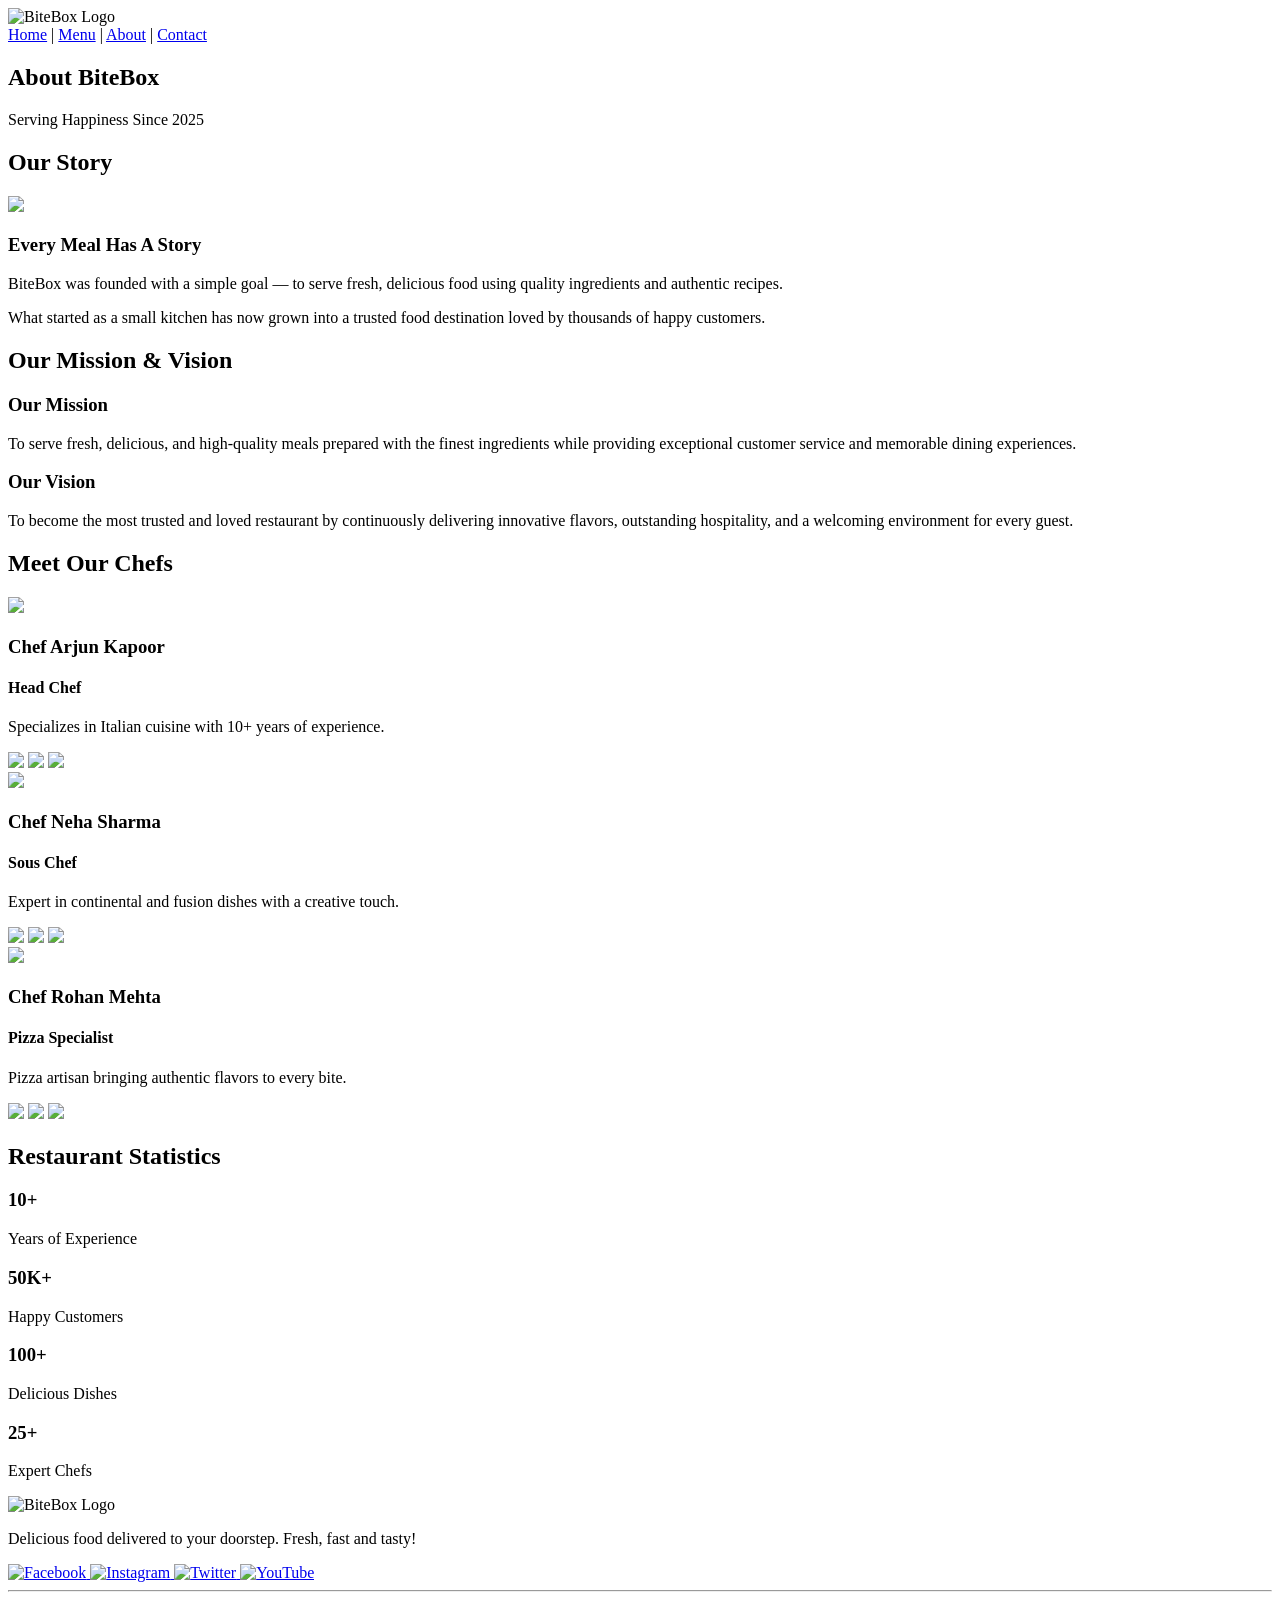
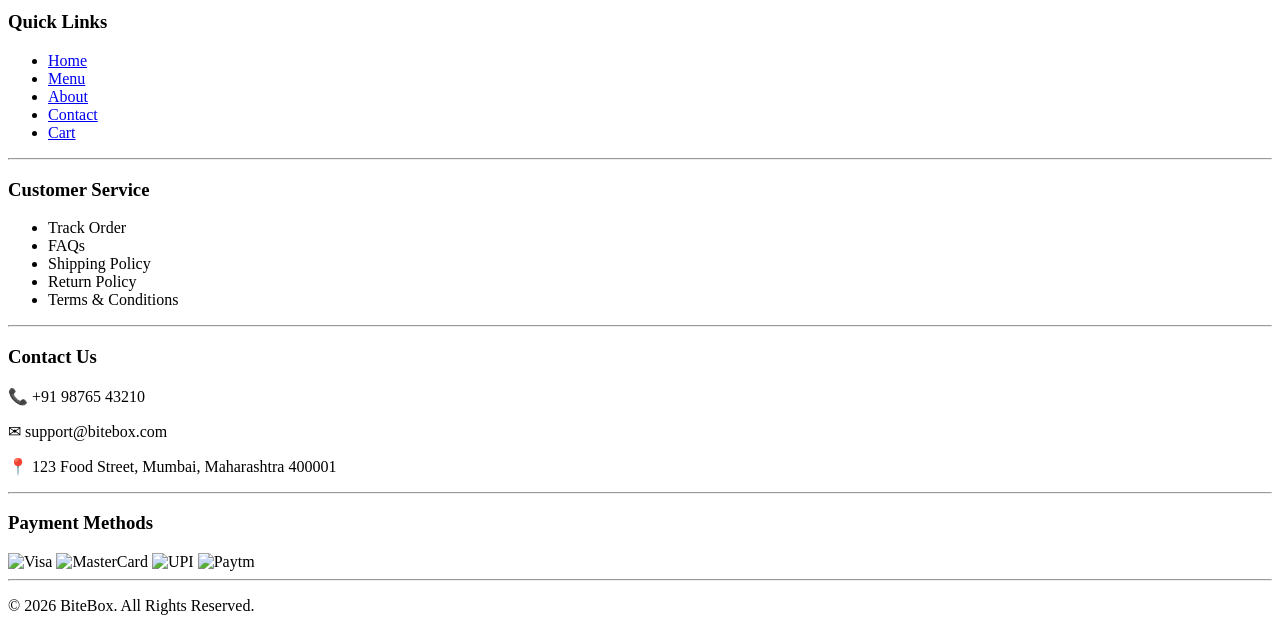
==== about.html @ cb778ef2 "8 complete" ====
<!DOCTYPE html>
<html lang="en">


<head>
    <meta charset="UTF-8">
    <meta name="viewport" content="width=device-width, initial-scale=1.0">
    <title>About - BiteBox</title>
    <link rel="stylesheet" href="css/style.css">
</head>


<body>
    <header>
        <!--Restaurant Name-->
        <img src="assets/images/logo.png" alt="BiteBox Logo" width="150">


        <!--Navigation Menu-->
        <nav>
            <a href="index.html">Home</a>
            |
            <a href="menu.html">Menu</a>
            |
            <a href="about.html">About</a>
            |
            <a href="contact.html">Contact</a>
        </nav>


    </header>






    <!--About Hero section-->
    <section id="about-hero">
        <div class="hero-content">
            <h2>About BiteBox</h2>
            <p> Serving Happiness Since 2025 </p>
        </div>
    </section>


    <!--Our story section -->
    <section id="story">
        <h2>Our Story</h2>
        <article>
            <img src="assets/images/restaurant.png" width="500">


            <div>
                <h3>Every Meal Has A Story</h3>
                <p> BiteBox was founded with a simple goal —
                    to serve fresh, delicious food using quality
                    ingredients and authentic recipes.
                </p>


                <p> What started as a small kitchen has now
                    grown into a trusted food destination loved
                    by thousands of happy customers.
                </p>
            </div>
        </article>
    </section>




    <!--Vision and mission Section-->
    <section id="mission-vision">
        <h2>Our Mission & Vision</h2>
        <div>
            <article>
                <h3>Our Mission</h3>
                <p> To serve fresh, delicious, and high-quality meals
                    prepared with the finest ingredients while providing
                    exceptional customer service and memorable dining
                    experiences.
                </p>
            </article>
            <article>
                <h3>Our Vision</h3>
                <p> To become the most trusted and loved restaurant by
                    continuously delivering innovative flavors, outstanding
                    hospitality, and a welcoming environment for every guest.
                </p>
            </article>
        </div>
    </section>


    <!--Meet our chefs section-->
    <section id="chefs">
        <h2>Meet Our Chefs</h2>
        <div>
            <article>
                <img src="assets/images/chef1.png" width="250">
                <h3>Chef Arjun Kapoor</h3>
                <h4>Head Chef</h4>
                <p> Specializes in Italian cuisine with
                    10+ years of experience.
                </p>
                <div>
                    <img src="assets/icons/facebook.png" width="30">
                    <img src="assets/icons/instagram.png" width="30">
                    <img src="assets/icons/twitter.png" width="30">
                </div>
            </article>


            <article>
                <img src="assets/images/chef2.png" width="250">
                <h3>Chef Neha Sharma</h3>
                <h4>Sous Chef</h4>
                <p> Expert in continental and fusion
                    dishes with a creative touch.
                </p>


                <div>
                    <img src="assets/icons/facebook.png" width="30">
                    <img src="assets/icons/instagram.png" width="30">
                    <img src="assets/icons/twitter.png" width="30">
                </div>
            </article>


            <article>
                <img src="assets/images/chef3.png" width="250">
                <h3>Chef Rohan Mehta</h3>
                <h4>Pizza Specialist</h4>
                <p> Pizza artisan bringing authentic
                    flavors to every bite.
                </p>


                <div>
                    <img src="assets/icons/facebook.png" width="30">
                    <img src="assets/icons/instagram.png" width="30">
                    <img src="assets/icons/twitter.png" width="30">
                </div>
            </article>
        </div>
    </section>





    <!--Restaurant's Stats-->
    <section id="statistics">
        <h2>Restaurant Statistics</h2>
        <div>
            <article>
                <h3>10+</h3>
                <p>Years of Experience</p>
            </article>
            <article>
                <h3>50K+</h3>
                <p>Happy Customers</p>
            </article>
            <article>
                <h3>100+</h3>
                <p>Delicious Dishes</p>
            </article>
            <article>
                <h3>25+</h3>
                <p>Expert Chefs</p>
            </article>
        </div>
    </section>




    <!-- Footer Logo Section -->
    <footer>
        <section>
            <img src="assets/images/logo.png" alt="BiteBox Logo" width="180">
            <p> Delicious food delivered to your doorstep.
                Fresh, fast and tasty!
            </p>


            <a href="#">
                <img src="assets/icons/facebook.png" alt="Facebook" width="35" height="35">
            </a>


            <a href="#">
                <img src="assets/icons/instagram.png" alt="Instagram" width="35" height="35">
            </a>


            <a href="#">
                <img src="assets/icons/twitter.png" alt="Twitter" width="35" height="35">
            </a>


            <a href="#">
                <img src="assets/icons/youtube.png" alt="YouTube" width="35" height="35">
            </a>
        </section>


        <hr>


        <!-- Quick Links -->


        <section>
            <h3>Quick Links</h3>
            <ul>
                <li><a href="index.html">Home</a></li>
                <li><a href="menu.html">Menu</a></li>
                <li><a href="about.html">About</a></li>
                <li><a href="contact.html">Contact</a></li>
                <li><a href="cart.html">Cart</a></li>
            </ul>
        </section>


        <hr>


        <!-- Customer Service -->
        <section>
            <h3>Customer Service</h3>
            <ul>
                <li>Track Order</li>
                <li>FAQs</li>
                <li>Shipping Policy</li>
                <li>Return Policy</li>
                <li>Terms & Conditions</li>
            </ul>


        </section>


        <hr>


        <!-- Contact Information -->


        <section>
            <h3>Contact Us</h3>
            <p>📞 +91 98765 43210</p>
            <p>✉ support@bitebox.com</p>
            <p> 📍 123 Food Street, Mumbai, Maharashtra 400001 </p>
        </section>


        <hr>


        <!-- Payment Methods -->


        <section>
            <h3>Payment Methods</h3>
            <img src="assets/images/visa.png" alt="Visa" width="60">
            <img src="assets/images/mastercard.png" alt="MasterCard" width="60">
            <img src="assets/images/upi.png" alt="UPI" width="60">
            <img src="assets/images/paytm.png" alt="Paytm" width="60">
        </section>


        <hr>
        <p> © 2026 BiteBox. All Rights Reserved. </p>


    </footer>
</body>
</html>
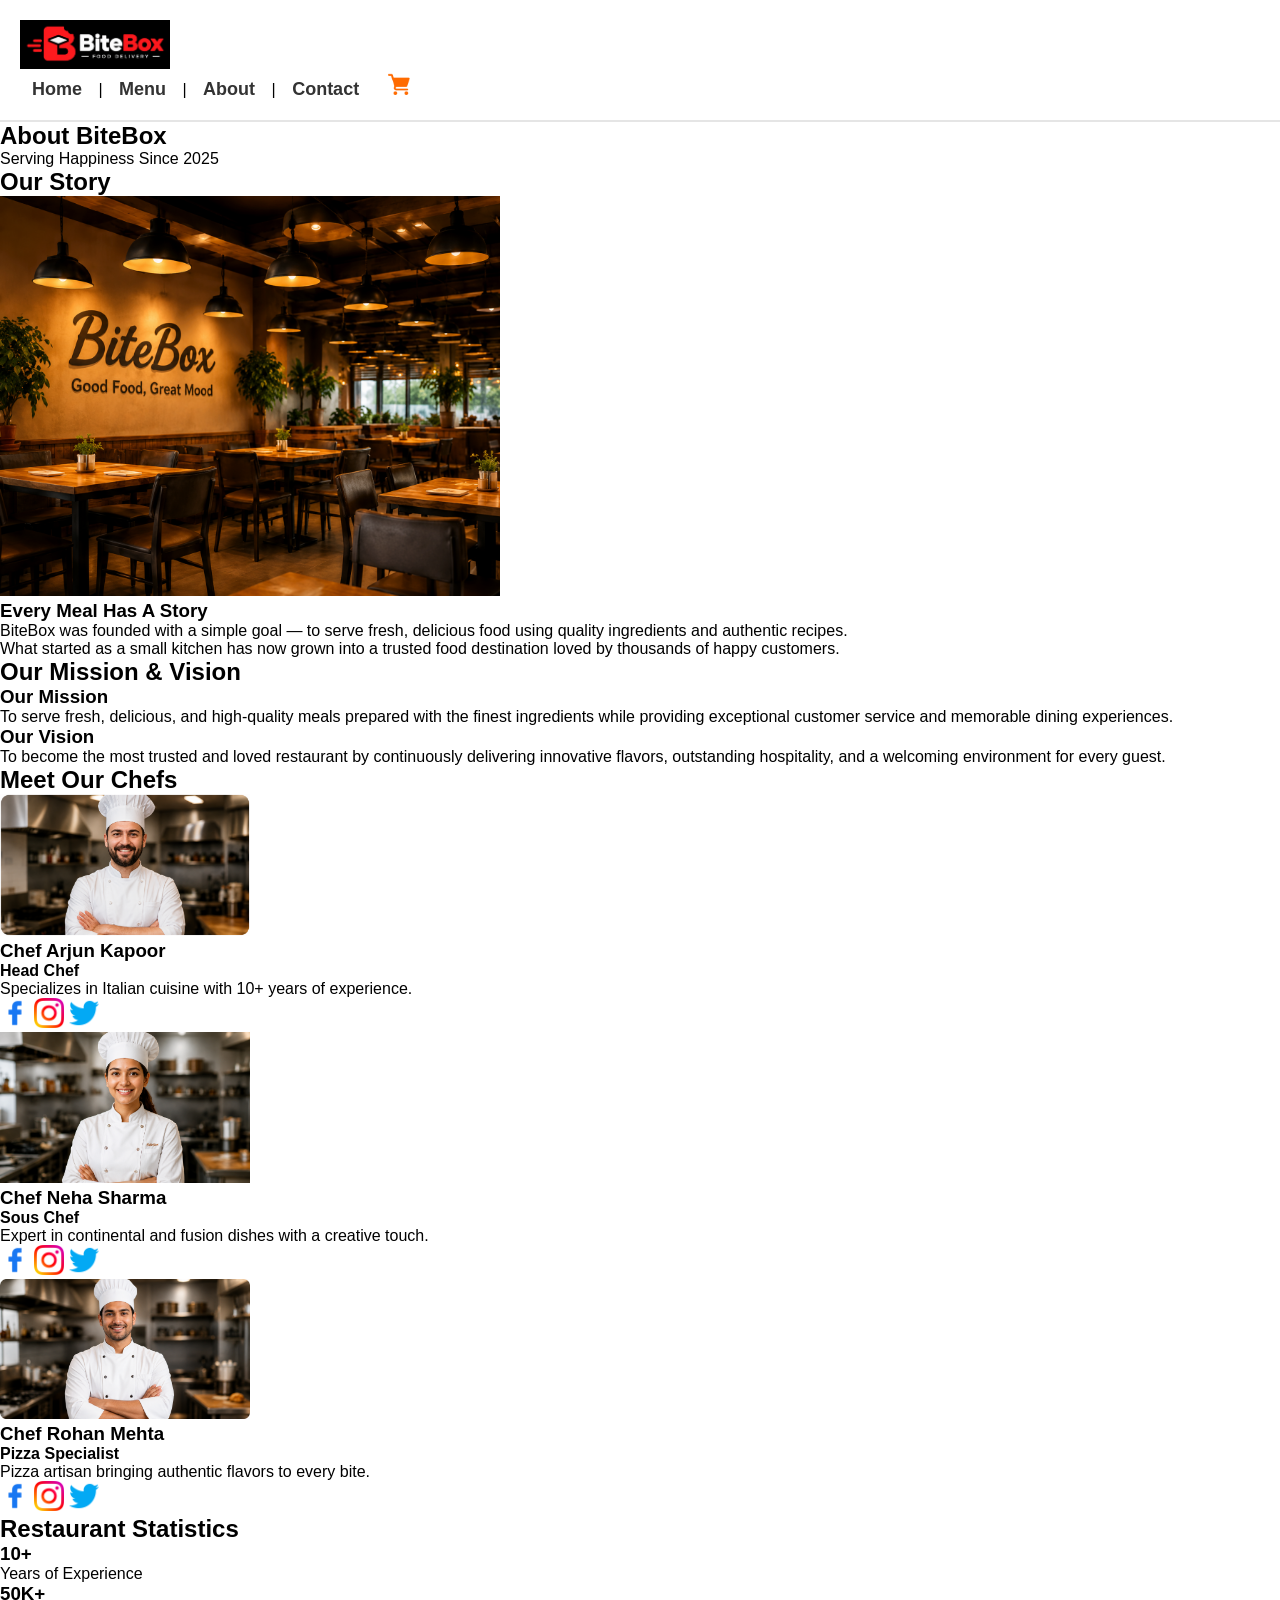
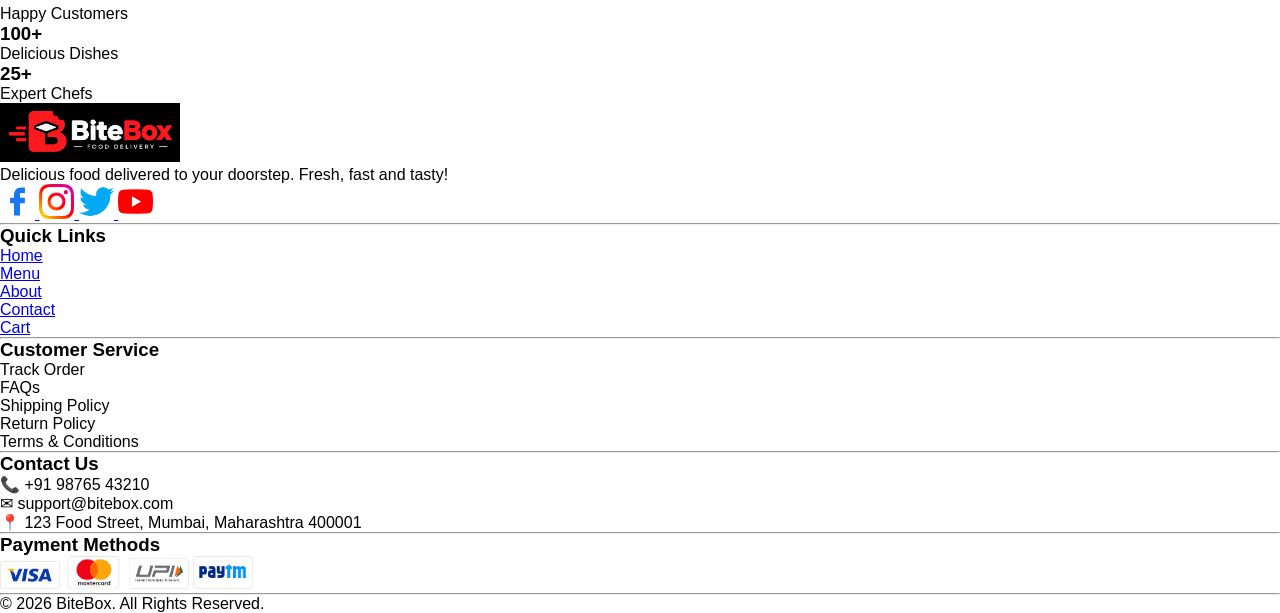
==== commit c1d2b114: "img" ====
--- a/about.html
+++ b/about.html
@@ -13,7 +13,7 @@
 <body>
     <header>
         <!--Restaurant Name-->
-        <img src="assets/images/logo.png" alt="BiteBox Logo" width="150">
+        <img src="images/logo v2.png" alt="BiteBox Logo" width="150">
 
 
         <!--Navigation Menu-->
@@ -25,6 +25,9 @@
             <a href="about.html">About</a>
             |
             <a href="contact.html">Contact</a>
+            <a href="cart.html">
+                <img src="images/icons/cart.png" alt="Cart Icon" width="22" height="22">
+            </a>
         </nav>
 
 
@@ -48,7 +51,7 @@
     <section id="story">
         <h2>Our Story</h2>
         <article>
-            <img src="assets/images/restaurant.png" width="500">
+            <img src="images/img/restaurant.png" width="500">
 
 
             <div>
@@ -98,22 +101,22 @@
         <h2>Meet Our Chefs</h2>
         <div>
             <article>
-                <img src="assets/images/chef1.png" width="250">
+                <img src="images/img/chef1.png" width="250">
                 <h3>Chef Arjun Kapoor</h3>
                 <h4>Head Chef</h4>
                 <p> Specializes in Italian cuisine with
                     10+ years of experience.
                 </p>
                 <div>
-                    <img src="assets/icons/facebook.png" width="30">
-                    <img src="assets/icons/instagram.png" width="30">
-                    <img src="assets/icons/twitter.png" width="30">
+                    <img src="images/icons/facebook.png" width="30">
+                    <img src="images/icons/instagram.png" width="30">
+                    <img src="images/icons/twitter.png" width="30">
                 </div>
             </article>
 
 
             <article>
-                <img src="assets/images/chef2.png" width="250">
+                <img src="images/img/chef2.png" width="250">
                 <h3>Chef Neha Sharma</h3>
                 <h4>Sous Chef</h4>
                 <p> Expert in continental and fusion
@@ -122,15 +125,15 @@
 
 
                 <div>
-                    <img src="assets/icons/facebook.png" width="30">
-                    <img src="assets/icons/instagram.png" width="30">
-                    <img src="assets/icons/twitter.png" width="30">
+                    <img src="images/icons/facebook.png" width="30">
+                    <img src="images/icons/instagram.png" width="30">
+                    <img src="images/icons/twitter.png" width="30">
                 </div>
             </article>
 
 
             <article>
-                <img src="assets/images/chef3.png" width="250">
+                <img src="images/img/chef3.png" width="250">
                 <h3>Chef Rohan Mehta</h3>
                 <h4>Pizza Specialist</h4>
                 <p> Pizza artisan bringing authentic
@@ -139,9 +142,9 @@
 
 
                 <div>
-                    <img src="assets/icons/facebook.png" width="30">
-                    <img src="assets/icons/instagram.png" width="30">
-                    <img src="assets/icons/twitter.png" width="30">
+                    <img src="images/icons/facebook.png" width="30">
+                    <img src="images/icons/instagram.png" width="30">
+                    <img src="images/icons/twitter.png" width="30">
                 </div>
             </article>
         </div>
@@ -180,29 +183,29 @@
     <!-- Footer Logo Section -->
     <footer>
         <section>
-            <img src="assets/images/logo.png" alt="BiteBox Logo" width="180">
+            <img src="images/logo v2.png" alt="BiteBox Logo" width="180">
             <p> Delicious food delivered to your doorstep.
                 Fresh, fast and tasty!
             </p>
 
 
             <a href="#">
-                <img src="assets/icons/facebook.png" alt="Facebook" width="35" height="35">
-            </a>
-
-
-            <a href="#">
-                <img src="assets/icons/instagram.png" alt="Instagram" width="35" height="35">
-            </a>
-
-
-            <a href="#">
-                <img src="assets/icons/twitter.png" alt="Twitter" width="35" height="35">
-            </a>
-
-
-            <a href="#">
-                <img src="assets/icons/youtube.png" alt="YouTube" width="35" height="35">
+                <img src="images/icons/facebook.png" alt="Facebook" width="35" height="35">
+            </a>
+
+
+            <a href="#">
+                <img src="images/icons/instagram.png" alt="Instagram" width="35" height="35">
+            </a>
+
+
+            <a href="#">
+                <img src="images/icons/twitter.png" alt="Twitter" width="35" height="35">
+            </a>
+
+
+            <a href="#">
+                <img src="images/icons/youtube.png" alt="YouTube" width="35" height="35">
             </a>
         </section>
 
@@ -265,10 +268,10 @@
 
         <section>
             <h3>Payment Methods</h3>
-            <img src="assets/images/visa.png" alt="Visa" width="60">
-            <img src="assets/images/mastercard.png" alt="MasterCard" width="60">
-            <img src="assets/images/upi.png" alt="UPI" width="60">
-            <img src="assets/images/paytm.png" alt="Paytm" width="60">
+            <img src="images/img/visa.png" alt="Visa" width="60">
+            <img src="images/img/mastercard.png" alt="MasterCard" width="60">
+            <img src="images/img/upi.png" alt="UPI" width="60">
+            <img src="images/img/paytm.png" alt="Paytm" width="60">
         </section>
 
 
--- a/css/style.css
+++ b/css/style.css
@@ -0,0 +1,89 @@
+*{
+    margin: 0;
+    padding: 0;
+    box-sizing: border-box;
+    font-family: Arial, Helvetica, sans-serif;
+}
+/* Website Header */
+header {
+    background-color: #ffffff;
+    padding: 20px;
+    border-bottom: 2px solid #e5e5e5;
+}
+/* Website Logo */
+.logo{
+    width: 170px;
+    height: auto;
+}
+
+nav a{
+    text-decoration: none;
+    color: #333333;
+    font-size: 18px;
+    font-weight: 600;
+    margin: 0 12px;
+}
+
+nav a:hover{
+    color: #ff6b00;
+    text-decoration: underline;
+}
+
+#home-hero{
+    background-image: url("../images/photo2.jpg");
+    background-repeat: no-repeat;
+    background-position: center;
+    background-size: cover;
+    height: 650px;
+    padding: 55px 80px;
+}
+
+#home-hero h1{
+    color: white;
+    font-family: "Montserrat", sans-serif;
+    font-size: 53px;
+    font-weight: 800;
+    line-height: 58px;
+    width: 650px;
+    margin-bottom: 20px;
+}
+
+#home-hero h1 span{
+    color: #F5A300;
+}
+
+/* Home Hero Description */
+#home-hero p{
+    color: white;
+    font-size: 18px;
+    line-height: 28px;
+    width: 420px;
+    margin-bottom: 35px;
+}
+
+/* Hero Buttons */
+
+.hero-buttons{
+    margin-top: 35px;
+}
+
+.hero-buttons a{
+    display: inline-block;
+    min-width: 180px;
+    padding: 15px 30px;
+    text-align: center;
+    text-decoration: none;
+    font-size: 18px;
+    font-weight: 600;
+    border-radius: 6px;
+    transition: 0.3s;
+}
+
+.order-btn:hover{
+    background-color: #D32F2F;
+}
+
+.menu-btn:hover{
+    background-color: white;
+    color: #222;
+}
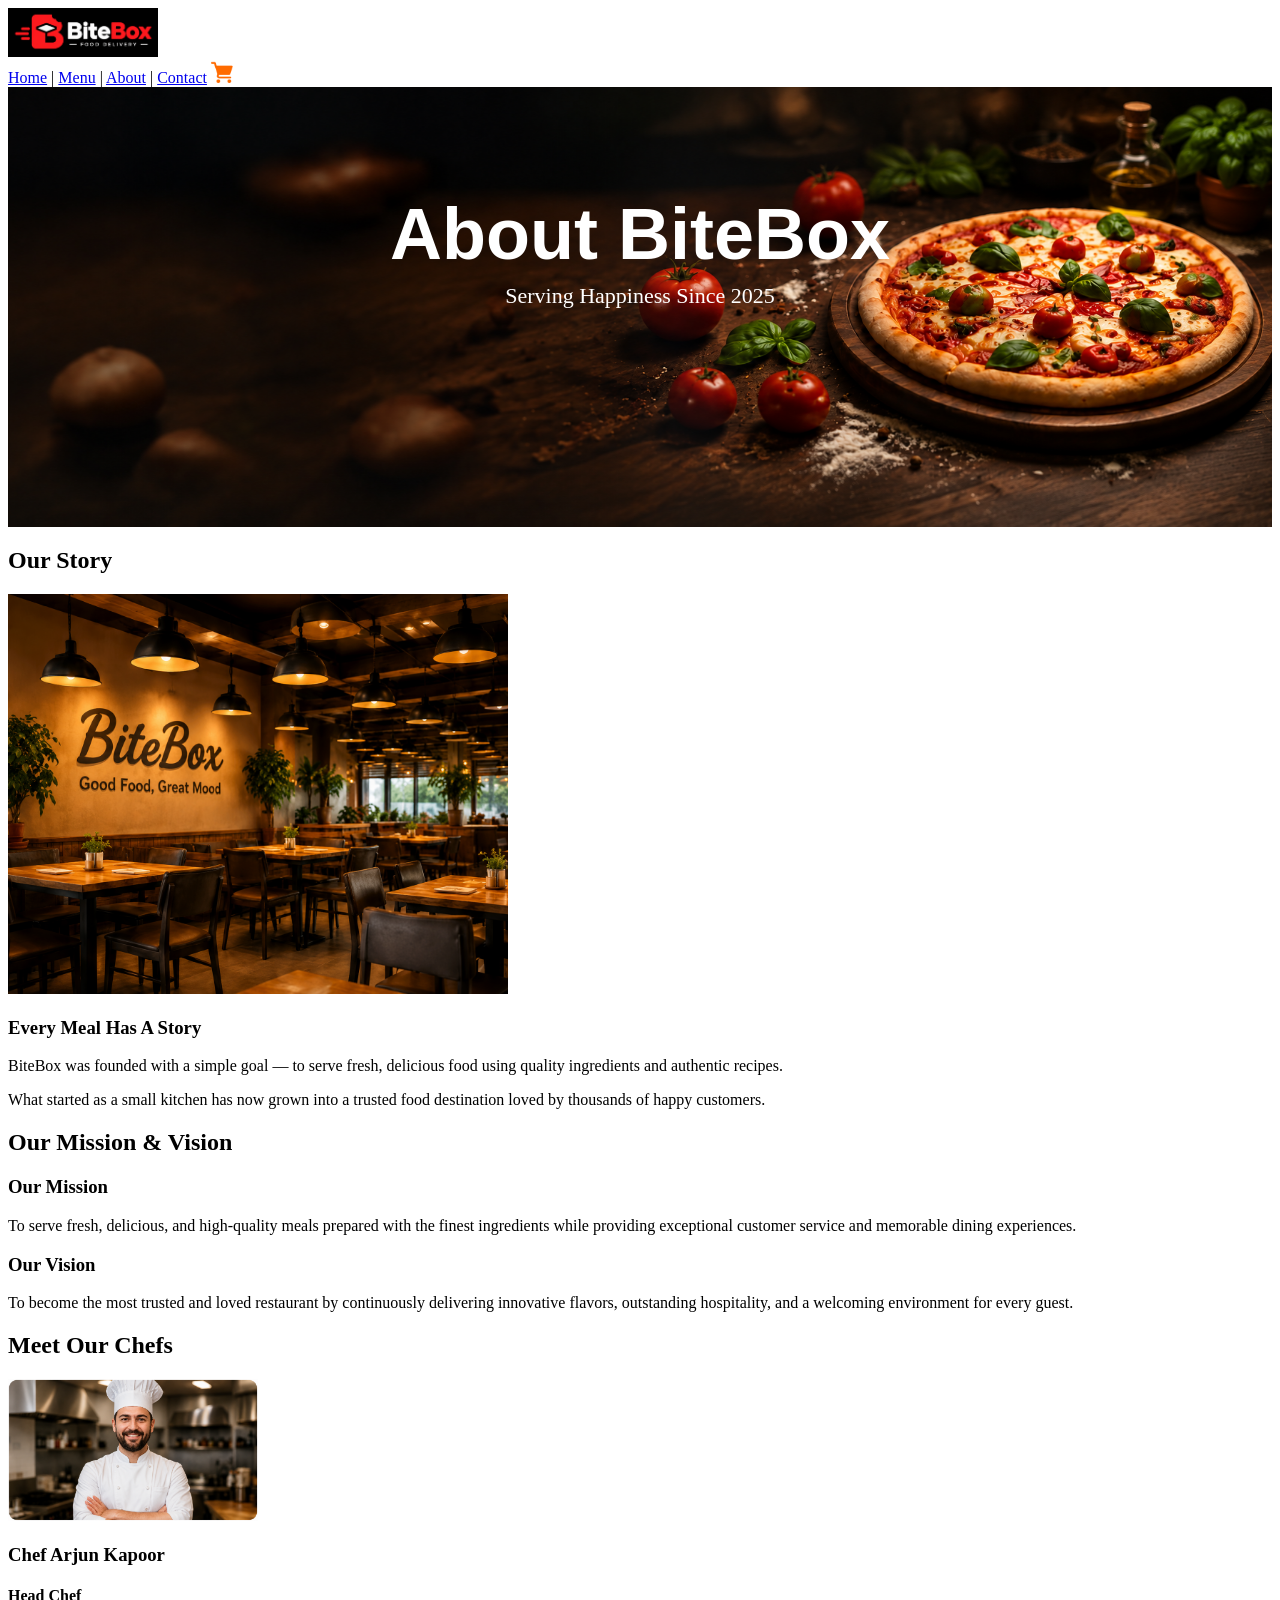
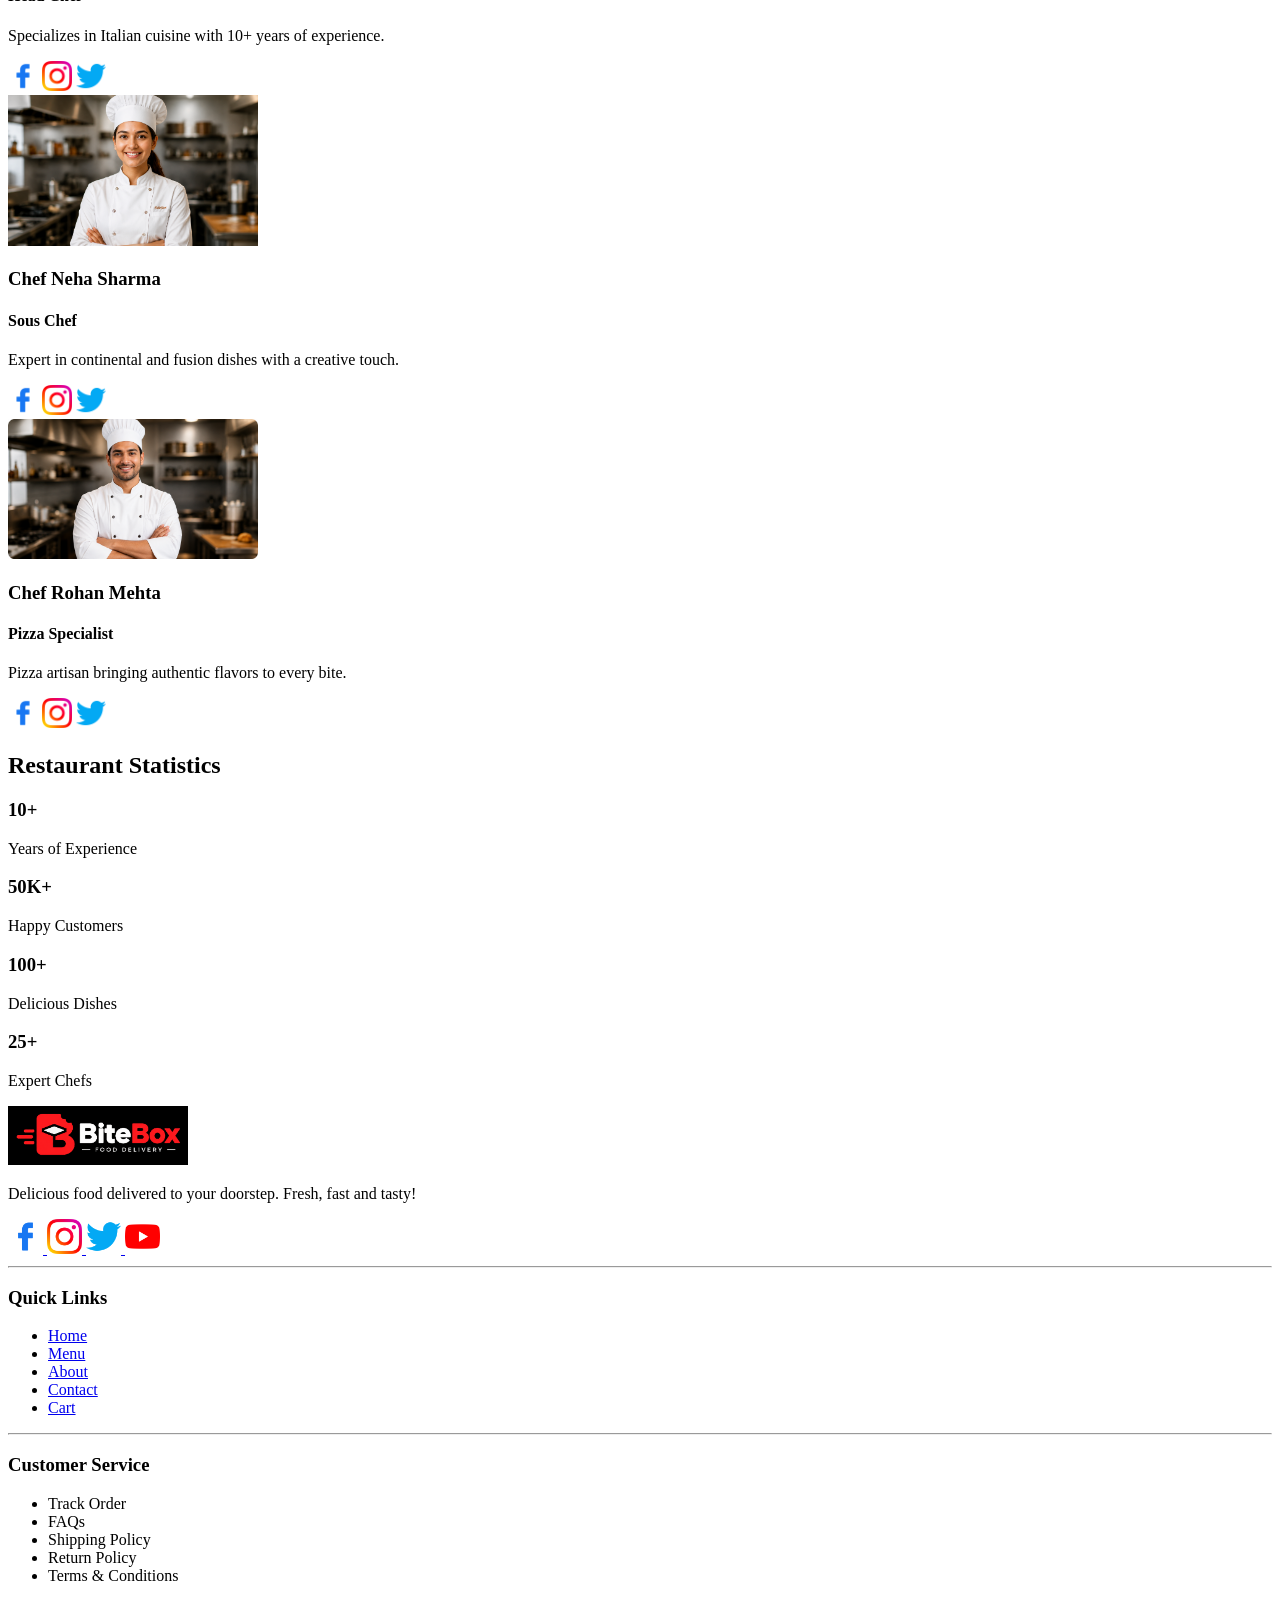
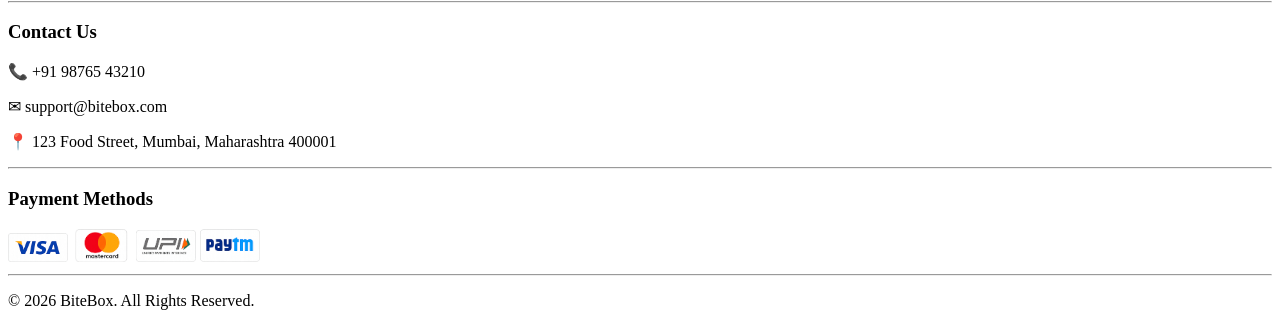
==== commit 65ec2694: "css" ====
--- a/about.html
+++ b/about.html
@@ -6,7 +6,7 @@
     <meta charset="UTF-8">
     <meta name="viewport" content="width=device-width, initial-scale=1.0">
     <title>About - BiteBox</title>
-    <link rel="stylesheet" href="css/style.css">
+    <link rel="stylesheet" href="css/about.css">
 </head>
 
 
--- a/css/about.css
+++ b/css/about.css
@@ -0,0 +1,43 @@
+#about-hero{
+    background-image: url("../images/img/about-hero.png"); 
+    background-repeat: no-repeat; 
+    background-position: center; 
+    background-size: cover; 
+    height: 320px; 
+    padding: 60px 80px; 
+    text-align: center;
+}
+
+#about-hero h2{
+    color: #ffffff;
+    font-family: "Montserrat", sans-serif;
+    font-size: 72px;
+    font-weight: 700;
+    line-height: 54px;
+    margin-bottom: 10px;
+}
+ 
+/* About Highlight */
+#about-hero h2 span{
+    font-family: "Allura", cursive;
+    color: #ff6b00;
+    font-size: 62px;
+    font-weight: 400;
+}
+
+/* About Hero Subtitle */
+#about-hero p{ 
+    color: #ffffff; 
+    font-size: 22px; 
+    font-weight: 400; 
+    margin-bottom: 18px; 
+}
+
+/* Decorative Line */ 
+#about-hero hr{ 
+    width: 45px; 
+    height: 3px; 
+    background-color: #ff6b00; 
+    border: none; 
+    border-radius: 20px; 
+}
